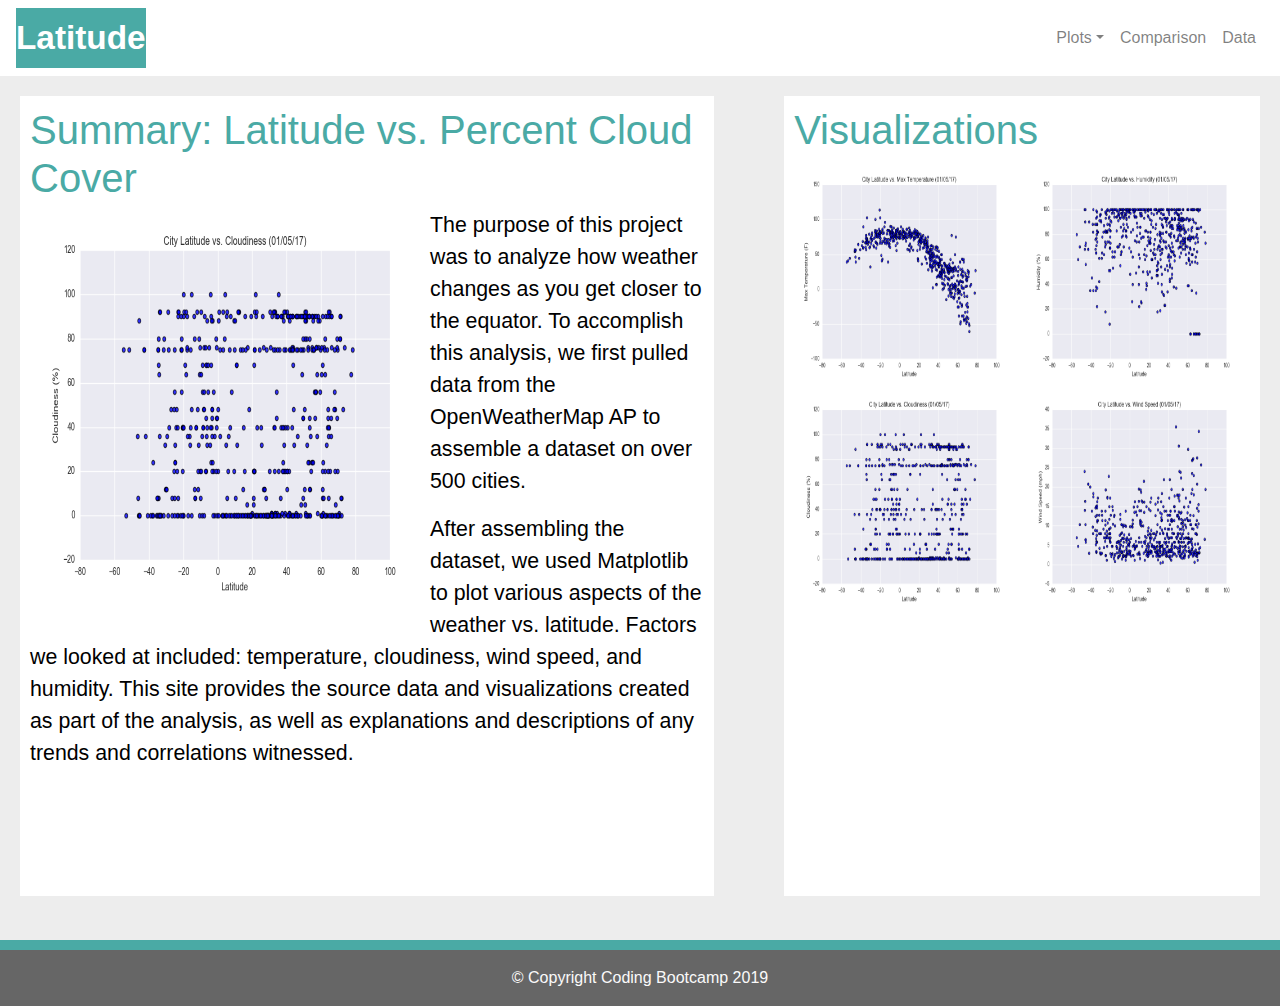
==== cloud.html @ 4e929d32 "Pushing additional pages" ====
<!DOCTYPE html>
<html lang="en-us">
<head>
    <meta charset="UTF-8">
    <meta name="viewport" content="width=device-width, initial-scale=1.0">
    <meta http-equiv="X-UA-Compatible" content="ie=edge">
    <title>Bootstrap Visualization Dashboard</title>
    <!-- Bootstrap CDN -->
    <link rel="stylesheet" href="https://maxcdn.bootstrapcdn.com/bootstrap/4.0.0/css/bootstrap.min.css" integrity="sha384-Gn5384xqQ1aoWXA+058RXPxPg6fy4IWvTNh0E263XmFcJlSAwiGgFAW/dAiS6JXm" crossorigin="anonymous">
    <script src="https://code.jquery.com/jquery-3.3.1.slim.min.js" integrity="sha384-q8i/X+965DzO0rT7abK41JStQIAqVgRVzpbzo5smXKp4YfRvH+8abtTE1Pi6jizo" crossorigin="anonymous"></script>
    <script src="https://cdnjs.cloudflare.com/ajax/libs/popper.js/1.14.7/umd/popper.min.js" integrity="sha384-UO2eT0CpHqdSJQ6hJty5KVphtPhzWj9WO1clHTMGa3JDZwrnQq4sF86dIHNDz0W1" crossorigin="anonymous"></script>
    <script src="https://stackpath.bootstrapcdn.com/bootstrap/4.3.1/js/bootstrap.min.js" integrity="sha384-JjSmVgyd0p3pXB1rRibZUAYoIIy6OrQ6VrjIEaFf/nJGzIxFDsf4x0xIM+B07jRM" crossorigin="anonymous"></script>
    <!-- Personal stylesheet -->
    <link rel="stylesheet" href="style.css">
</head>
<body>
  <!-- Navbar Code -->
  <nav class="navbar navbar-expand-lg navbar-light bg-white">
    <a class="navbar-brand" style="color: white" href="index.html">Latitude</a>
    <div class="collapse navbar-collapse justify-content-end" id="navbarNavAltMarkup">
      <div class="navbar-nav">
        <div class="nav-item dropdown">
          <a class="nav-link dropdown-toggle" href="temp.html" id="navbarDropdown" role="button" data-toggle="dropdown" aria-haspopup="true" aria-expanded="false">
              Plots</a>
              <div class="dropdown-menu" aria-labelledby="navbarDropdown">
                  <a class="dropdown-item" href="temp.html">Max Temperature</a>
                  <a class="dropdown-item" href="humid.html">Humidity</a>
                  <a class="dropdown-item" href="cloud.html">Cloudiness</a>
                  <a class="dropdown-item" href="wind.html">Wind Speed</a>
              </div>
          </div>
        <a class="nav-item nav-link" href="compare.html">Comparison</a>
        <a class="nav-item nav-link" href="data.html">Data</a>
      </div>
    </div>
  </nav>
  </nav>
  <div class="row">
      <div class="col-md-7">
        <div class="box box-1">
          <h1>Summary: Latitude vs. Percent Cloud Cover</h1>
          <img src="Resources/assets/images/Fig3.png" alt="Figure 3" ALIGN="left"/>
          <p>The purpose of this project was to analyze how weather changes as you get closer to the equator.  To accomplish this analysis, we first pulled data from the OpenWeatherMap AP to assemble a dataset on over 500 cities.</p>  
          <p>After assembling the dataset, we used Matplotlib to plot various aspects of the weather vs. latitude.  Factors we looked at included: temperature, cloudiness, wind speed, and humidity.  This site provides the source data and visualizations created as part of the analysis, as well as explanations and descriptions of any trends and correlations witnessed.</p>  

        </div>
      </div>

      <div class="col-md-5">
        <div class="box box-2">
          <h1>Visualizations</h1>
          <a href="temp.html"><img src="Resources/assets/images/Fig1.png"></a>
          <a href="humid.html"><img src="Resources/assets/images/Fig2.png"></a>
          <a href="cloud.html"><img src="Resources/assets/images/Fig3.png"></a>
          <a href="wind.html"><img src="Resources/assets/images/Fig4.png"></a>
        </div>
      </div>
    </div>
</body>
<!-- Footer -->
<footer class="page-footer font-small blue pt-4">
  <div class="container-fluid text-center text-md-left">
    <div class="row">
        <h5 class="text-uppercase">placeholder</h5>
    </div>
  </div>
  <div class="footer-copyright text-center py-3"> © Copyright Coding Bootcamp 2019
  </div>
</footer>
</html>
---- style.css ----
.navbar-brand {
  background-color: rgb(74, 170, 165);
  font-size: 25pt; 
  font-weight: bolder
}
.box {
  height: 800px;
  padding: 10px;
  margin: 20px;
  color: rgb(0, 0, 0);
  background:white;
}
.box h1 {
  color: rgb(74, 170, 165);
}
.box-1 img {
  width:400px;
  height:400px;
}
.box-2 img {
  width:225px;
  height:225px;
}
.margin-top-80 {
  margin-top: 80px;
}
body {
  background-color:rgb(237, 237, 237);
}
.box p {
  font-size: 16pt;
}
.container-fluid {
  background-color: rgb(74, 170, 165)
}
.row h5 {
  font-size: 1pt; 
  color: rgb(74, 170, 165)
}
.footer-copyright {
  text-orientation: center;
  background-color: rgb(102,102,102);
  color: rgb(250, 250, 250)
}

@media (max-width: 1000px) {
  .navbar-brand {
    background-color: rgb(74, 170, 165);
  }
  .column {
    width: 100%;
  }
  .box {
    height: 800px;
  }
  .box-2 {
    height: 200px;
  }
  .box h1 {
    font-size:15pt;
  }
  .box-1 img {
    width:150px;
    height:150px;
  }
  .box-2 img {
    width:75px;
    height:75px;
  }
}
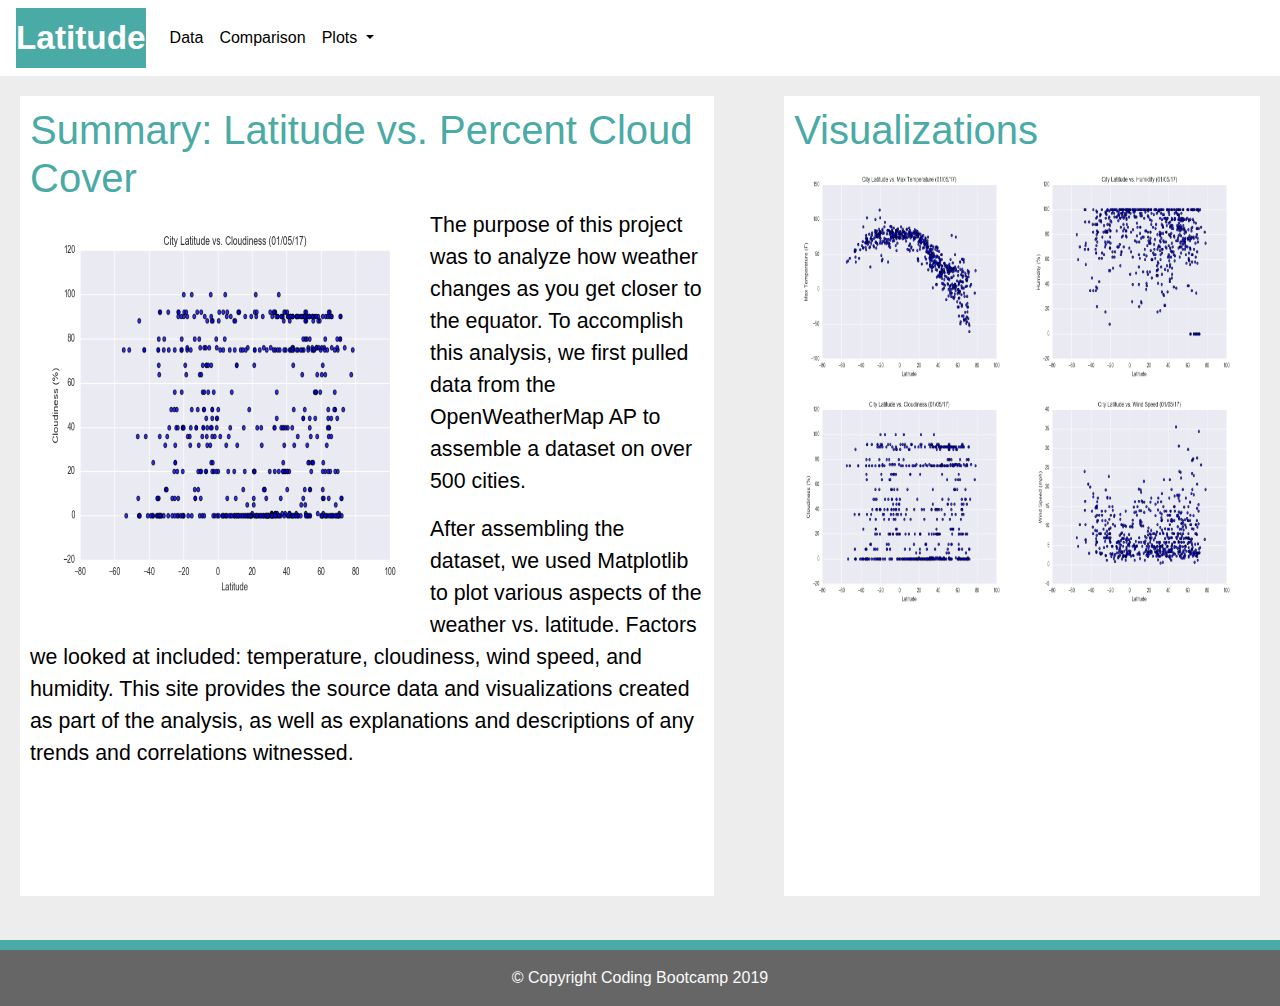
==== commit dcbb7907: "Navbar fixes" ====
--- a/cloud.html
+++ b/cloud.html
@@ -16,25 +16,33 @@
 <body>
   <!-- Navbar Code -->
   <nav class="navbar navbar-expand-lg navbar-light bg-white">
-    <a class="navbar-brand" style="color: white" href="index.html">Latitude</a>
-    <div class="collapse navbar-collapse justify-content-end" id="navbarNavAltMarkup">
-      <div class="navbar-nav">
-        <div class="nav-item dropdown">
-          <a class="nav-link dropdown-toggle" href="temp.html" id="navbarDropdown" role="button" data-toggle="dropdown" aria-haspopup="true" aria-expanded="false">
-              Plots</a>
+        <a class="navbar-brand" style="color: white;" href="index.html">Latitude</a>
+        <button class="navbar-toggler" type="button" data-toggle="collapse" data-target="#navbarSupportedContent" aria-controls="navbarSupportedContent" aria-expanded="false" aria-label="Toggle navigation">
+          <span class="navbar-toggler-icon"></span>
+        </button>
+      
+        <div class="collapse navbar-collapse" id="navbarSupportedContent">
+          <ul class="navbar-nav mr-auto">
+            <li class="nav-item">
+              <a class="nav-link" href="data.html" style="color: black;">Data</a>
+            </li>
+            <li class="nav-item">
+              <a class="nav-link" href="compare.html" style="color: black;">Comparison</a>
+            </li>
+            <li class="nav-item dropdown" >
+              <a class="nav-link dropdown-toggle" href="#" id="navbarDropdown" role="button" data-toggle="dropdown" aria-haspopup="true" aria-expanded="false" style="color: black;">
+                Plots
+              </a>
               <div class="dropdown-menu" aria-labelledby="navbarDropdown">
-                  <a class="dropdown-item" href="temp.html">Max Temperature</a>
-                  <a class="dropdown-item" href="humid.html">Humidity</a>
-                  <a class="dropdown-item" href="cloud.html">Cloudiness</a>
-                  <a class="dropdown-item" href="wind.html">Wind Speed</a>
+                <a class="dropdown-item" href="#">Max Temp</a>
+                <a class="dropdown-item" href="#">Humidity</a>
+                <a class="dropdown-item" href="#">Cloudiness</a>
+                <a class="dropdown-item" href="#">Wind Speed</a>
               </div>
-          </div>
-        <a class="nav-item nav-link" href="compare.html">Comparison</a>
-        <a class="nav-item nav-link" href="data.html">Data</a>
-      </div>
-    </div>
-  </nav>
-  </nav>
+            </li>
+          </ul>
+        </div>
+      </nav>
   <div class="row">
       <div class="col-md-7">
         <div class="box box-1">
--- a/style.css
+++ b/style.css
@@ -2,6 +2,9 @@
   background-color: rgb(74, 170, 165);
   font-size: 25pt; 
   font-weight: bolder
+}
+.nav-item {
+  text-align: left;
 }
 .box {
   height: 800px;
@@ -43,13 +46,17 @@
   color: rgb(250, 250, 250)
 }
 
+
 @media (max-width: 1000px) {
   .navbar-brand {
     background-color: rgb(74, 170, 165);
+    text-align: left;
+    width: 75%;
   }
   .column {
     width: 100%;
   }
+
   .box {
     height: 800px;
   }
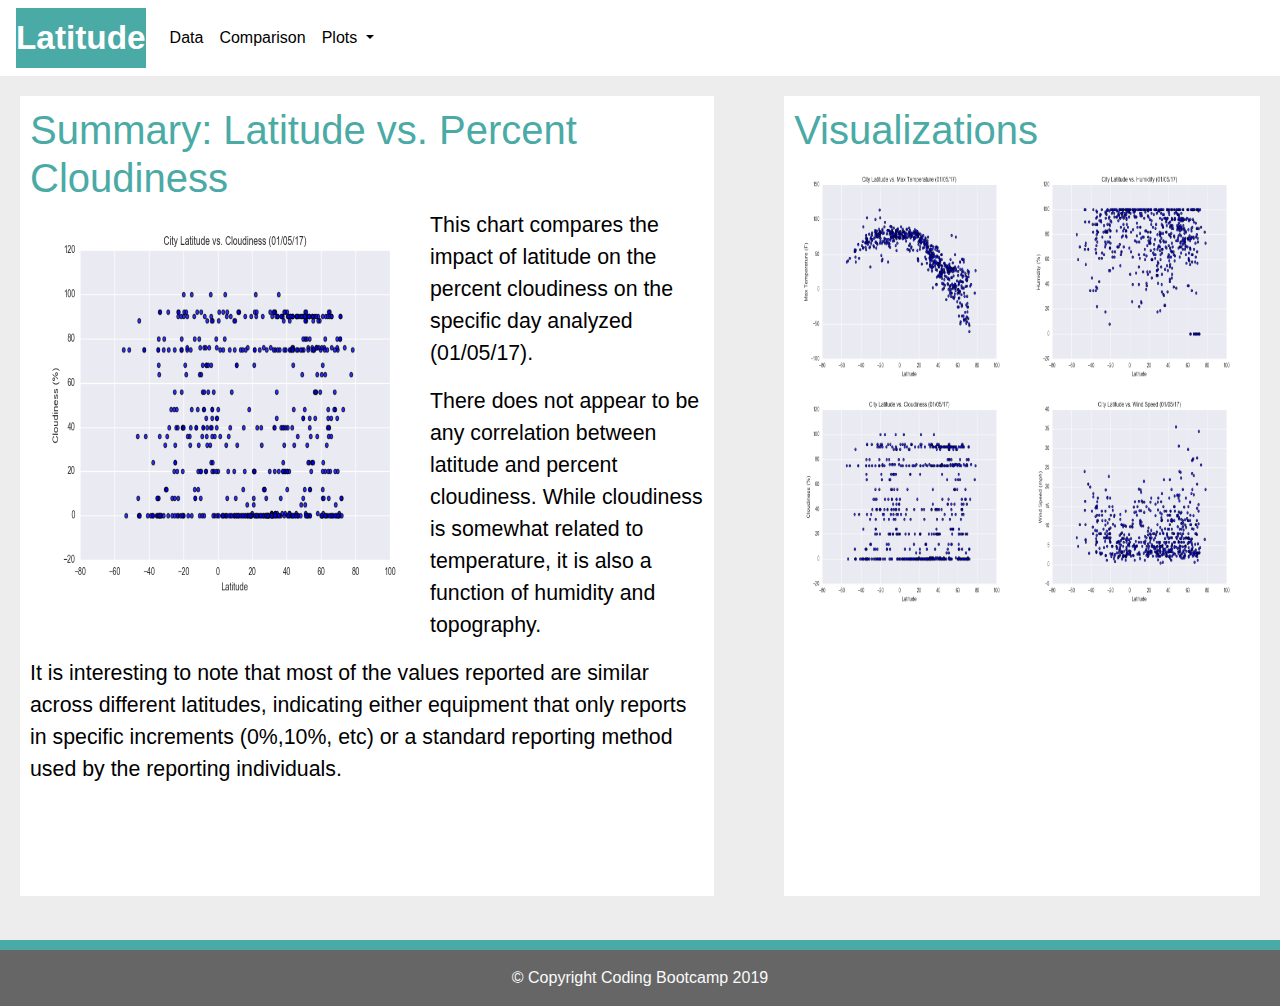
==== commit 67a61e89: "Updated specific information" ====
--- a/cloud.html
+++ b/cloud.html
@@ -4,7 +4,7 @@
     <meta charset="UTF-8">
     <meta name="viewport" content="width=device-width, initial-scale=1.0">
     <meta http-equiv="X-UA-Compatible" content="ie=edge">
-    <title>Bootstrap Visualization Dashboard</title>
+    <title>Latitude vs. Percent Cloudiness</title>
     <!-- Bootstrap CDN -->
     <link rel="stylesheet" href="https://maxcdn.bootstrapcdn.com/bootstrap/4.0.0/css/bootstrap.min.css" integrity="sha384-Gn5384xqQ1aoWXA+058RXPxPg6fy4IWvTNh0E263XmFcJlSAwiGgFAW/dAiS6JXm" crossorigin="anonymous">
     <script src="https://code.jquery.com/jquery-3.3.1.slim.min.js" integrity="sha384-q8i/X+965DzO0rT7abK41JStQIAqVgRVzpbzo5smXKp4YfRvH+8abtTE1Pi6jizo" crossorigin="anonymous"></script>
@@ -34,11 +34,11 @@
                 Plots
               </a>
               <div class="dropdown-menu" aria-labelledby="navbarDropdown">
-                <a class="dropdown-item" href="#">Max Temp</a>
-                <a class="dropdown-item" href="#">Humidity</a>
-                <a class="dropdown-item" href="#">Cloudiness</a>
-                <a class="dropdown-item" href="#">Wind Speed</a>
-              </div>
+                  <a class="dropdown-item" href="temp.html">Max Temp</a>
+                  <a class="dropdown-item" href="humid.html">Humidity</a>
+                  <a class="dropdown-item" href="cloud.html">Cloudiness</a>
+                  <a class="dropdown-item" href="wind.html">Wind Speed</a>
+                </div>
             </li>
           </ul>
         </div>
@@ -46,11 +46,11 @@
   <div class="row">
       <div class="col-md-7">
         <div class="box box-1">
-          <h1>Summary: Latitude vs. Percent Cloud Cover</h1>
+          <h1>Summary: Latitude vs. Percent Cloudiness</h1>
           <img src="Resources/assets/images/Fig3.png" alt="Figure 3" ALIGN="left"/>
-          <p>The purpose of this project was to analyze how weather changes as you get closer to the equator.  To accomplish this analysis, we first pulled data from the OpenWeatherMap AP to assemble a dataset on over 500 cities.</p>  
-          <p>After assembling the dataset, we used Matplotlib to plot various aspects of the weather vs. latitude.  Factors we looked at included: temperature, cloudiness, wind speed, and humidity.  This site provides the source data and visualizations created as part of the analysis, as well as explanations and descriptions of any trends and correlations witnessed.</p>  
-
+          <p>This chart compares the impact of latitude on the percent cloudiness on the specific day analyzed (01/05/17).</p>
+          <p>There does not appear to be any correlation between latitude and percent cloudiness.  While cloudiness is somewhat related to temperature, it is also a function of humidity and topography.</p>  
+          <p>It is interesting to note that most of the values reported are similar across different latitudes, indicating either equipment that only reports in specific increments (0%,10%, etc) or a standard reporting method used by the reporting individuals.</p>
         </div>
       </div>
 
--- a/style.css
+++ b/style.css
@@ -1,3 +1,4 @@
+/* Navbar styling */
 .navbar-brand {
   background-color: rgb(74, 170, 165);
   font-size: 25pt; 
@@ -6,6 +7,13 @@
 .nav-item {
   text-align: left;
 }
+
+/* Body color */
+body {
+  background-color:rgb(237, 237, 237);
+}
+
+/* box styling */
 .box {
   height: 800px;
   padding: 10px;
@@ -24,15 +32,22 @@
   width:225px;
   height:225px;
 }
+.box-3 {
+  height: 1200px;
+}
+
+.box-3 img {
+  width:500px;
+  height:500px;
+}
 .margin-top-80 {
   margin-top: 80px;
-}
-body {
-  background-color:rgb(237, 237, 237);
 }
 .box p {
   font-size: 16pt;
 }
+
+/* Footer styling */
 .container-fluid {
   background-color: rgb(74, 170, 165)
 }
@@ -45,23 +60,28 @@
   background-color: rgb(102,102,102);
   color: rgb(250, 250, 250)
 }
-
-
+/* Small screen styling */
 @media (max-width: 1000px) {
+  /* Navbar small styling */
   .navbar-brand {
     background-color: rgb(74, 170, 165);
     text-align: left;
     width: 75%;
   }
+  /* Column width full-page */
   .column {
     width: 100%;
   }
-
+/* Set box heights and stylingeria */
   .box {
     height: 800px;
   }
   .box-2 {
     height: 200px;
+  }
+  .box-3 {
+    height: 2300px;
+    width: 600px;
   }
   .box h1 {
     font-size:15pt;
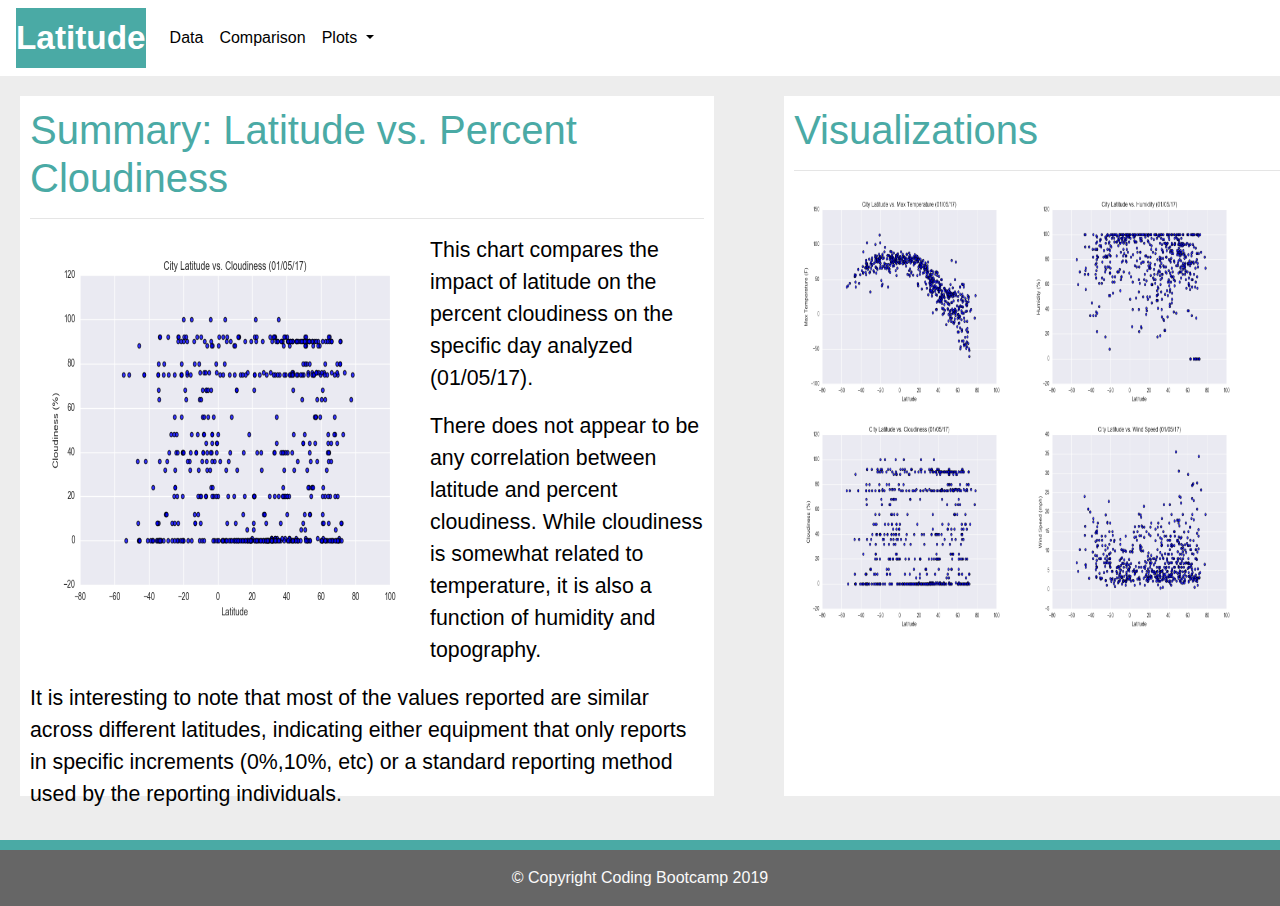
==== commit 260a9f4f: "Adding HR dividers" ====
--- a/cloud.html
+++ b/cloud.html
@@ -47,6 +47,7 @@
       <div class="col-md-7">
         <div class="box box-1">
           <h1>Summary: Latitude vs. Percent Cloudiness</h1>
+          <hr>
           <img src="Resources/assets/images/Fig3.png" alt="Figure 3" ALIGN="left"/>
           <p>This chart compares the impact of latitude on the percent cloudiness on the specific day analyzed (01/05/17).</p>
           <p>There does not appear to be any correlation between latitude and percent cloudiness.  While cloudiness is somewhat related to temperature, it is also a function of humidity and topography.</p>  
@@ -57,6 +58,7 @@
       <div class="col-md-5">
         <div class="box box-2">
           <h1>Visualizations</h1>
+          <hr>
           <a href="temp.html"><img src="Resources/assets/images/Fig1.png"></a>
           <a href="humid.html"><img src="Resources/assets/images/Fig2.png"></a>
           <a href="cloud.html"><img src="Resources/assets/images/Fig3.png"></a>
--- a/style.css
+++ b/style.css
@@ -15,7 +15,7 @@
 
 /* box styling */
 .box {
-  height: 800px;
+  height: 700px;
   padding: 10px;
   margin: 20px;
   color: rgb(0, 0, 0);
@@ -24,6 +24,9 @@
 .box h1 {
   color: rgb(74, 170, 165);
 }
+.box-2 {
+  width: 525px}
+
 .box-1 img {
   width:400px;
   height:400px;
@@ -34,8 +37,12 @@
 }
 .box-3 {
   height: 1200px;
+  width: 1100px;
 }
 
+.box-4 {
+  height: 23000px;
+}
 .box-3 img {
   width:500px;
   height:500px;
@@ -46,6 +53,20 @@
 .box p {
   font-size: 16pt;
 }
+/* Table styling */
+.table {
+  background: white;
+  border-collapse: collapse;
+  width: 100%;
+  }
+  
+th, td {
+    text-align: left;
+    padding: 8px;
+  }
+  
+tr:nth-child(even) {
+  background-color: #f2f2f2;}
 
 /* Footer styling */
 .container-fluid {
@@ -61,7 +82,7 @@
   color: rgb(250, 250, 250)
 }
 /* Small screen styling */
-@media (max-width: 1000px) {
+@media (max-width: 1200px) {
   /* Navbar small styling */
   .navbar-brand {
     background-color: rgb(74, 170, 165);
@@ -72,12 +93,14 @@
   .column {
     width: 100%;
   }
-/* Set box heights and stylingeria */
+/* Set box heights and styling */
   .box {
-    height: 800px;
+    width: 100%;
+    height: 600px;
   }
   .box-2 {
-    height: 200px;
+    height: 400px;
+    width: 100%;
   }
   .box-3 {
     height: 2300px;
@@ -91,7 +114,15 @@
     height:150px;
   }
   .box-2 img {
-    width:75px;
-    height:75px;
+    width:150px;
+    height:150px;
+  }
+  /* Data styling */
+  .box-4 {
+    width: 100%;
+    height: 23000px;
+  }
+  .table {
+    width: 100%;
   }
 }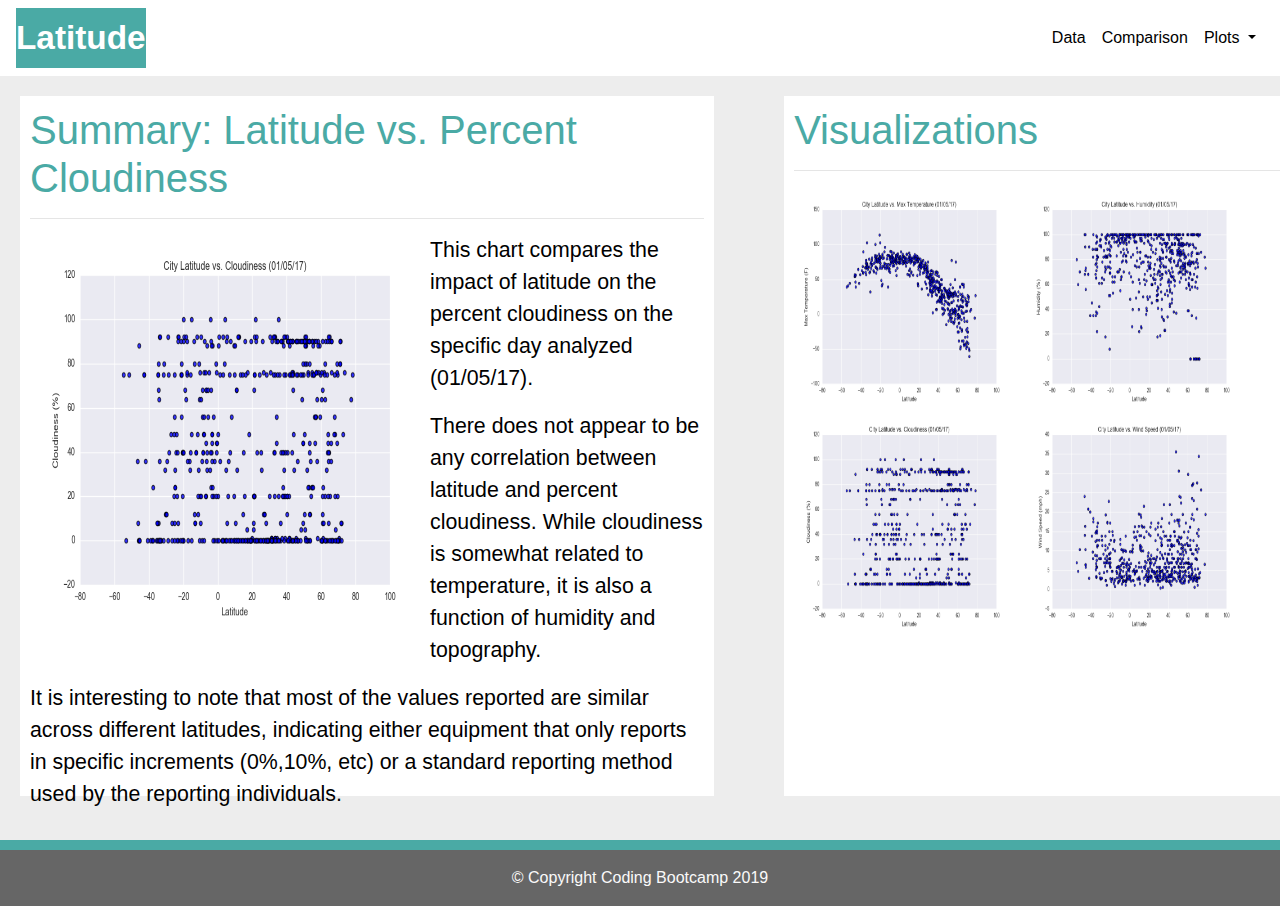
==== commit f4861285: "justifying the navbar" ====
--- a/cloud.html
+++ b/cloud.html
@@ -16,33 +16,33 @@
 <body>
   <!-- Navbar Code -->
   <nav class="navbar navbar-expand-lg navbar-light bg-white">
-        <a class="navbar-brand" style="color: white;" href="index.html">Latitude</a>
-        <button class="navbar-toggler" type="button" data-toggle="collapse" data-target="#navbarSupportedContent" aria-controls="navbarSupportedContent" aria-expanded="false" aria-label="Toggle navigation">
-          <span class="navbar-toggler-icon"></span>
-        </button>
-      
-        <div class="collapse navbar-collapse" id="navbarSupportedContent">
-          <ul class="navbar-nav mr-auto">
-            <li class="nav-item">
-              <a class="nav-link" href="data.html" style="color: black;">Data</a>
-            </li>
-            <li class="nav-item">
-              <a class="nav-link" href="compare.html" style="color: black;">Comparison</a>
-            </li>
-            <li class="nav-item dropdown" >
-              <a class="nav-link dropdown-toggle" href="#" id="navbarDropdown" role="button" data-toggle="dropdown" aria-haspopup="true" aria-expanded="false" style="color: black;">
-                Plots
-              </a>
-              <div class="dropdown-menu" aria-labelledby="navbarDropdown">
-                  <a class="dropdown-item" href="temp.html">Max Temp</a>
-                  <a class="dropdown-item" href="humid.html">Humidity</a>
-                  <a class="dropdown-item" href="cloud.html">Cloudiness</a>
-                  <a class="dropdown-item" href="wind.html">Wind Speed</a>
-                </div>
-            </li>
-          </ul>
-        </div>
-      </nav>
+      <a class="navbar-brand" style="color: white;" href="index.html">Latitude</a>
+      <button class="navbar-toggler" type="button" data-toggle="collapse" data-target="#navbarSupportedContent" aria-controls="navbarSupportedContent" aria-expanded="false" aria-label="Toggle navigation">
+        <span class="navbar-toggler-icon"></span>
+      </button>
+    
+      <div class="collapse navbar-collapse" id="navbarSupportedContent">
+        <ul class="navbar-nav w-100 justify-content-end">
+          <li class="nav-item">
+            <a class="nav-link" href="data.html" style="color: black;">Data</a>
+          </li>
+          <li class="nav-item">
+            <a class="nav-link" href="compare.html" style="color: black;">Comparison</a>
+          </li>
+          <li class="nav-item dropdown" >
+            <a class="nav-link dropdown-toggle" href="#" id="navbarDropdown" role="button" data-toggle="dropdown" aria-haspopup="true" aria-expanded="false" style="color: black;">
+              Plots
+            </a>
+            <div class="dropdown-menu" aria-labelledby="navbarDropdown">
+              <a class="dropdown-item" href="temp.html">Max Temp</a>
+              <a class="dropdown-item" href="humid.html">Humidity</a>
+              <a class="dropdown-item" href="cloud.html">Cloudiness</a>
+              <a class="dropdown-item" href="wind.html">Wind Speed</a>
+            </div>
+          </li>
+        </ul>
+      </div>
+    </nav>
   <div class="row">
       <div class="col-md-7">
         <div class="box box-1">
--- a/style.css
+++ b/style.css
@@ -4,9 +4,14 @@
   font-size: 25pt; 
   font-weight: bolder
 }
+.navbar-nav {
+  text-align: right;
+}
+
 .nav-item {
   text-align: left;
 }
+
 
 /* Body color */
 body {
@@ -84,6 +89,9 @@
 /* Small screen styling */
 @media (max-width: 1200px) {
   /* Navbar small styling */
+  .nav {
+    background-color: rgb(74, 170, 165);
+  }
   .navbar-brand {
     background-color: rgb(74, 170, 165);
     text-align: left;
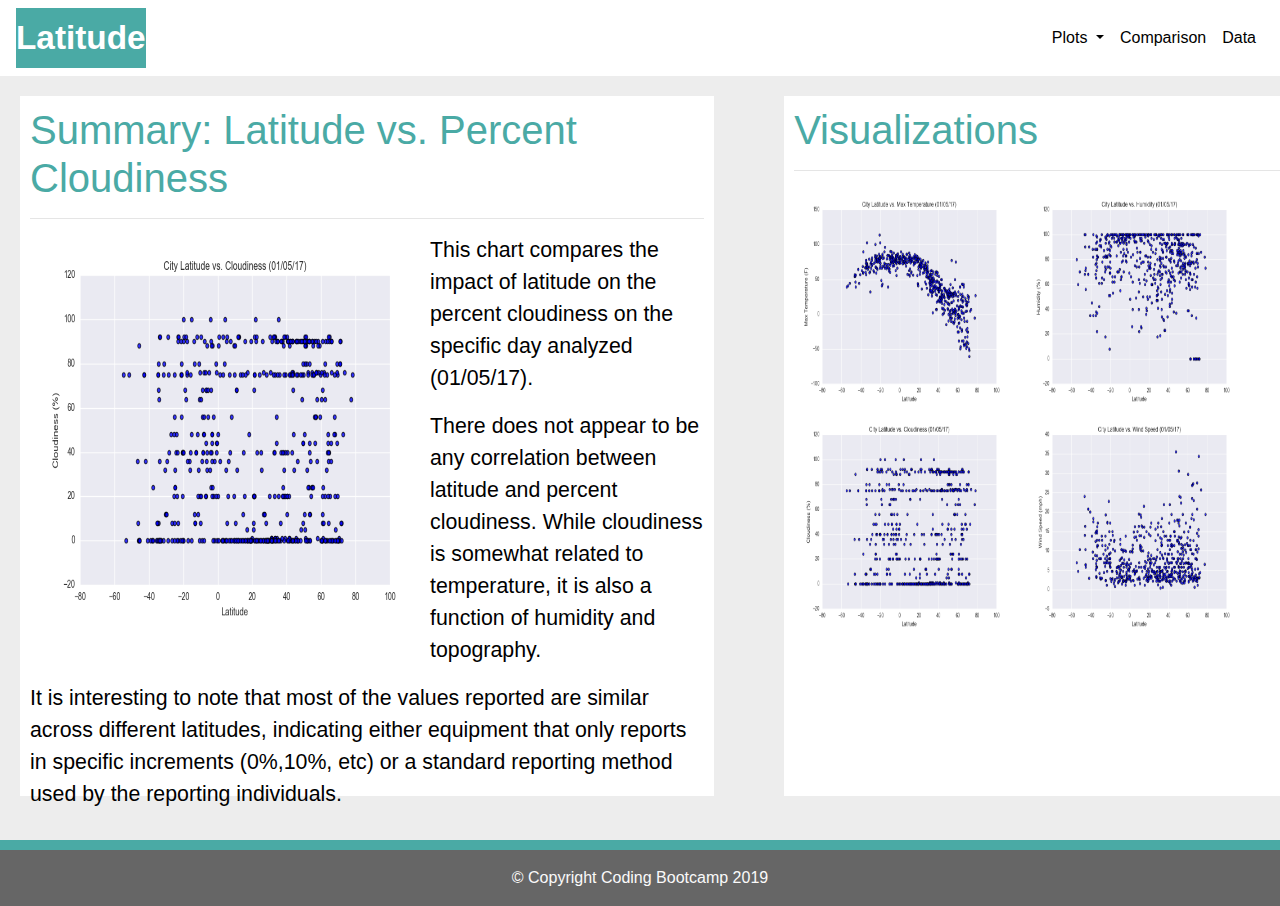
==== commit ccc9f38c: "Re-ordering Navbar" ====
--- a/cloud.html
+++ b/cloud.html
@@ -23,22 +23,24 @@
     
       <div class="collapse navbar-collapse" id="navbarSupportedContent">
         <ul class="navbar-nav w-100 justify-content-end">
+          <li class="nav-item dropdown" >
+              <a class="nav-link dropdown-toggle" href="#" id="navbarDropdown" role="button" data-toggle="dropdown" aria-haspopup="true" aria-expanded="false" style="color: black;">
+                Plots
+              </a>
+              <div class="dropdown-menu" aria-labelledby="navbarDropdown">
+                <a class="dropdown-item" href="temp.html">Max Temp</a>
+                <a class="dropdown-item" href="humid.html">Humidity</a>
+                <a class="dropdown-item" href="cloud.html">Cloudiness</a>
+                <a class="dropdown-item" href="wind.html">Wind Speed</a>
+              </div>
+          <li class="nav-item">
+              <a class="nav-link" href="compare.html" style="color: black;">Comparison</a>
+            </li>
           <li class="nav-item">
             <a class="nav-link" href="data.html" style="color: black;">Data</a>
           </li>
-          <li class="nav-item">
-            <a class="nav-link" href="compare.html" style="color: black;">Comparison</a>
-          </li>
-          <li class="nav-item dropdown" >
-            <a class="nav-link dropdown-toggle" href="#" id="navbarDropdown" role="button" data-toggle="dropdown" aria-haspopup="true" aria-expanded="false" style="color: black;">
-              Plots
-            </a>
-            <div class="dropdown-menu" aria-labelledby="navbarDropdown">
-              <a class="dropdown-item" href="temp.html">Max Temp</a>
-              <a class="dropdown-item" href="humid.html">Humidity</a>
-              <a class="dropdown-item" href="cloud.html">Cloudiness</a>
-              <a class="dropdown-item" href="wind.html">Wind Speed</a>
-            </div>
+
+
           </li>
         </ul>
       </div>
